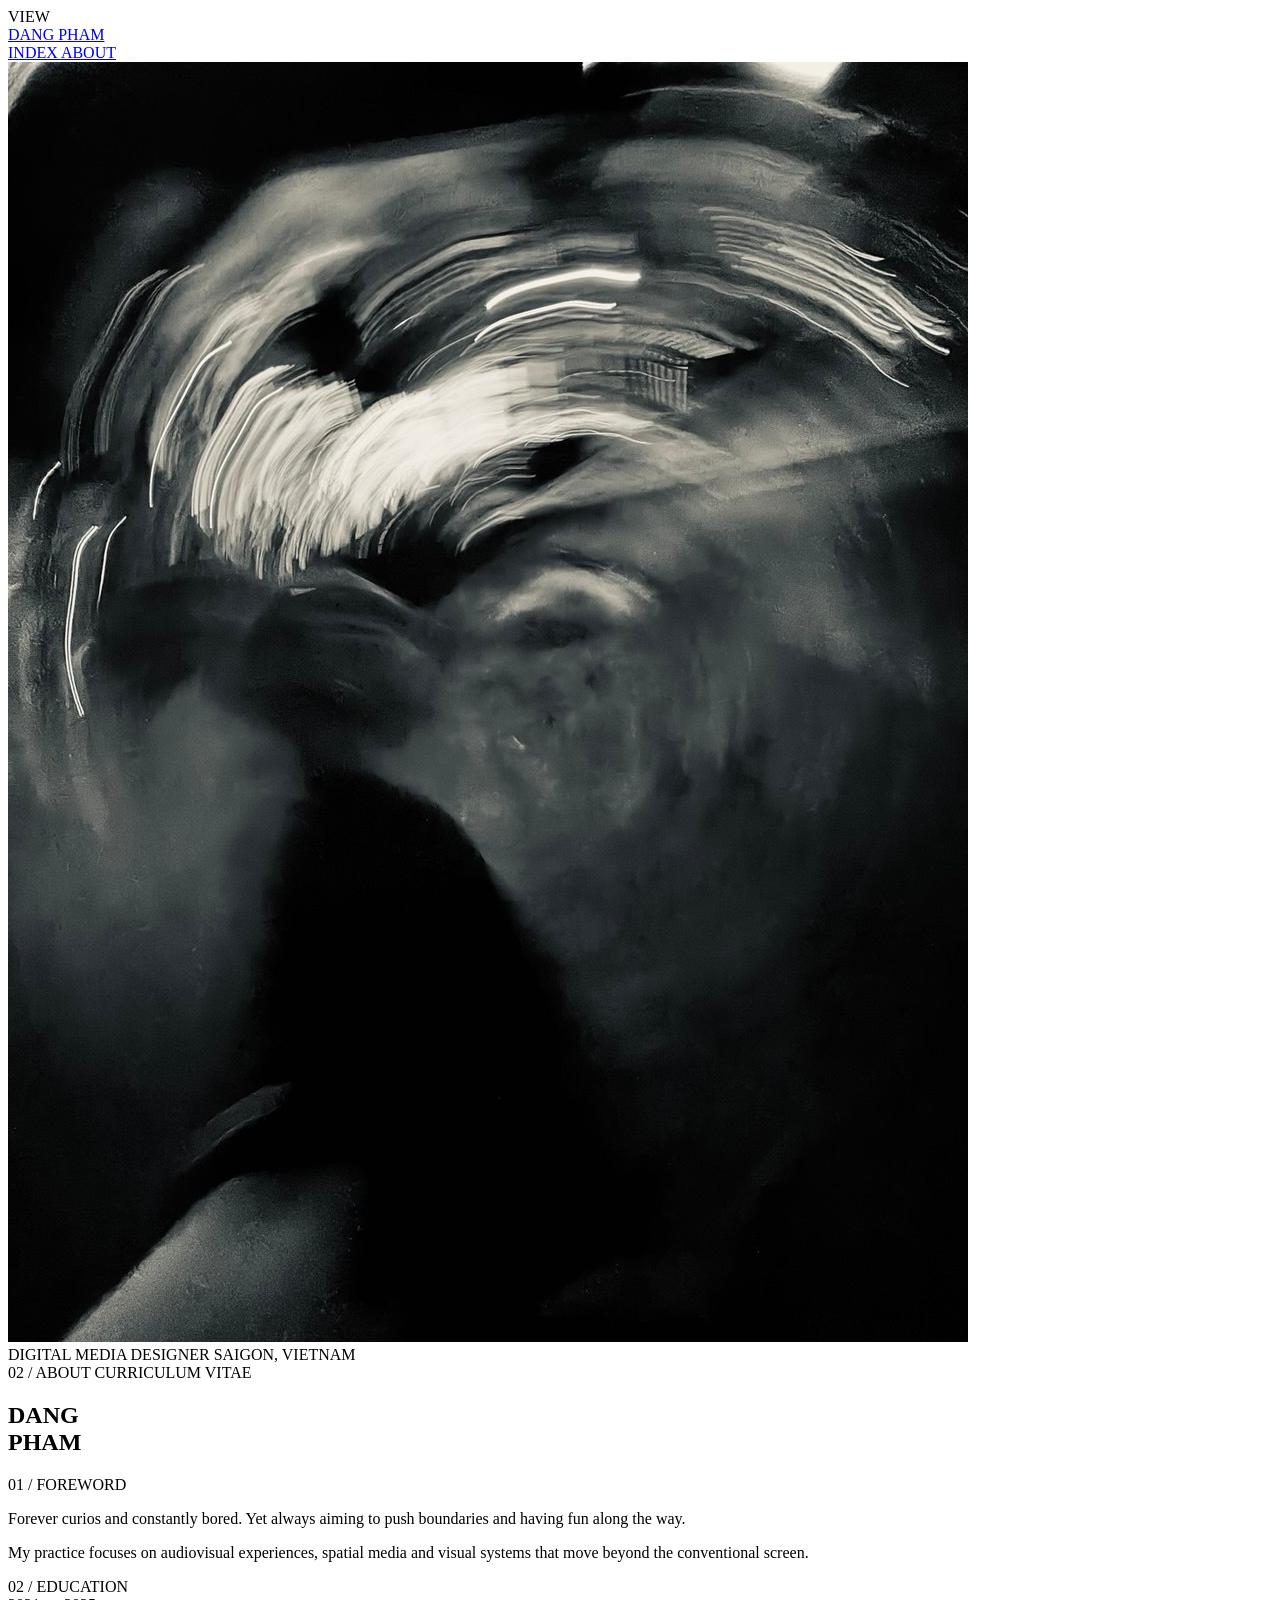
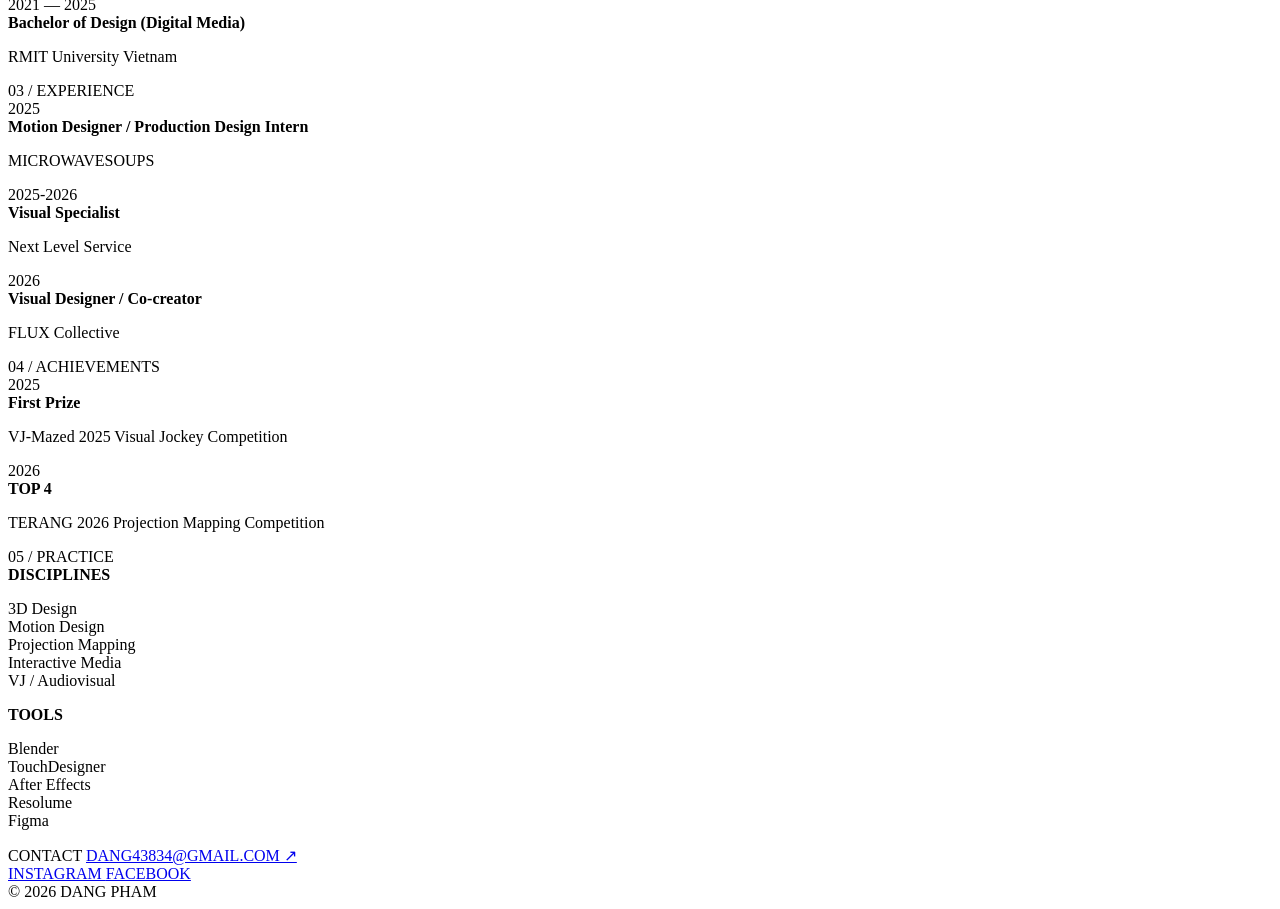
==== about.html @ 40f2f911 "Upload files" ====
<!DOCTYPE html>
<html lang="en">

<head>

    <meta charset="UTF-8">

    <meta
        name="viewport"
        content="width=device-width, initial-scale=1.0"
    >

    <title>About — Dang Pham</title>


    <link
        rel="preconnect"
        href="https://fonts.googleapis.com"
    >

    <link
        rel="preconnect"
        href="https://fonts.gstatic.com"
        crossorigin
    >

    <link
        href="https://fonts.googleapis.com/css2?family=DM+Mono:wght@400;500&family=Space+Grotesk:wght@400;500;600;700&display=swap"
        rel="stylesheet"
    >


    <link
        rel="stylesheet"
        href="css/style.css"
    >

</head>


<body class="about-page">


    <!-- CURSOR -->

    <div
        class="cursor"
        id="cursor"
    >
        <span>VIEW</span>
    </div>



    <!-- NAV -->

    <header
        class="top-bar about-nav"
    >


        <a
            href="index.html"
            class="site-name"
            data-cursor="HOME"
        >
            DANG PHAM
        </a>


        <nav class="navigation">

            <a
                href="works.html"
                data-cursor="WORK"
            >
                INDEX
            </a>


            <a
                href="about.html"
                data-cursor="ABOUT"
            >
                ABOUT
            </a>

        </nav>


    </header>



    <!-- =====================================
         ABOUT LAYOUT
    ====================================== -->

    <main class="about-screen">


        <!-- =================================
             PORTRAIT BACKGROUND
        ================================== -->

        <aside class="about-visual">


            <img
                src="assets/images/about/6091565735718096746.jpg"
                alt="Portrait of Dang Pham"
            >


            <div class="about-visual-overlay"></div>


            <div class="about-visual-meta">

                <span>
                    DIGITAL MEDIA DESIGNER
                </span>

                <span>
                    SAIGON, VIETNAM
                </span>

            </div>


        </aside>



        <!-- =================================
             MAIN CV CONTENT
        ================================== -->

        <section class="about-content">


            <!-- TOP -->

            <div class="about-top">


                <div class="section-header">

                    <span>
                        02 / ABOUT
                    </span>

                    <span>
                        CURRICULUM VITAE
                    </span>

                </div>


                <h1>

                    DANG<br>
                    PHAM

                </h1>


            </div>



            <!-- =================================
                 GRID
            ================================== -->

            <div class="about-info-grid">


                <!-- FOREWORD -->

                <section class="about-info-block about-foreword">


                    <span class="about-label">
                        01 / FOREWORD
                    </span>


                    <p class="about-lead">

                        Forever curios and constantly bored. Yet always aiming to push boundaries and having fun along the way.

                    </p>


                    <p>

                        My practice focuses on
                        audiovisual experiences,
                        spatial media and visual
                        systems that move beyond
                        the conventional screen.

                    </p>


                </section>



                <!-- EDUCATION -->

                <section class="about-info-block">


                    <span class="about-label">
                        02 / EDUCATION
                    </span>


                    <div class="compact-entry">

                        <span>
                            2021 — 2025
                        </span>

                        <div>

                            <strong>
                                Bachelor of Design
                                (Digital Media)
                            </strong>

                            <p>
                                RMIT University Vietnam
                            </p>

                        </div>

                    </div>


                   


                </section>



                <!-- EXPERIENCE -->

                <section class="about-info-block">


                    <span class="about-label">
                        03 / EXPERIENCE
                    </span>


                    <div class="compact-entry">

                        <span>
                            2025
                        </span>

                        <div>

                            <strong>
                                Motion Designer / Production Design Intern
                            </strong>

                            <p>
                                MICROWAVESOUPS
                            </p>

                        </div>

                    </div>


                    <div class="compact-entry">

                        <span>
                            2025-2026
                        </span>

                        <div>

                            <strong>
                               Visual Specialist
                            </strong>

                            <p>
                                Next Level Service 
                            </p>

                        </div>

                    </div>

                    <div class="compact-entry">

                        <span>
                            2026
                        </span>

                        <div>

                            <strong>
                               Visual Designer / Co-creator
                            </strong>

                            <p>
                                FLUX Collective
                            </p>

                        </div>

                    </div>



                </section>



                <!-- ACHIEVEMENTS -->

                <section class="about-info-block">


                    <span class="about-label">
                        04 / ACHIEVEMENTS
                    </span>


                    <div class="compact-entry">

                        <span>
                            2025
                        </span>

                        <div>

                            <strong>
                                First Prize
                            </strong>

                            <p>
                                VJ-Mazed 2025 Visual Jockey Competition
                            </p>

                        </div>

                    </div>


                    <div class="compact-entry">

                        <span>
                            2026
                        </span>

                        <div>

                            <strong>
                               TOP 4
                            </strong>

                            <p>
                                TERANG 2026 Projection Mapping Competition
                            </p>

                        </div>

                    </div>


                </section>



                <!-- PRACTICE -->

                <section class="about-info-block about-practice">


                    <span class="about-label">
                        05 / PRACTICE
                    </span>


                    <div class="practice-columns">


                        <div>

                            <strong>
                                DISCIPLINES
                            </strong>

                            <p>

                                3D Design<br>
                                Motion Design<br>
                                Projection Mapping<br>
                                Interactive Media<br>
                                VJ / Audiovisual

                            </p>

                        </div>


                        <div>

                            <strong>
                                TOOLS
                            </strong>

                            <p>

                                Blender<br>
                                TouchDesigner<br>
                                After Effects<br>
                                Resolume<br>
                                Figma

                            </p>

                        </div>


                    </div>


                </section>


            </div>



            <!-- =================================
                 FOOTER
            ================================== -->

            <footer class="about-footer">


                <div>

                    <span class="footer-label">
                        CONTACT
                    </span>


                    <a
                        href="mailto:dang43834@gmail.com"
                        data-cursor="MAIL"
                    >
                        DANG43834@GMAIL.COM ↗
                    </a>

                </div>



                <div class="about-socials">

                    <a
                        href="https://www.instagram.com/hng_dang/"
                        target="_blank"
                        rel="noopener"
                        data-cursor="IG"
                    >
                        INSTAGRAM
                    </a>

                     <a
                        href="https://www.facebook.com/profile.php?id=61591220716729"
                        target="_blank"
                        rel="noopener"
                        data-cursor="FB"
                    >
                        FACEBOOK
                    </a>

                    

                </div>


                <span class="about-copyright">

                    © 2026 DANG PHAM

                </span>


            </footer>


        </section>


    </main>



    <script
        src="js/content.js"
    ></script>


    <script
        src="js/app.js"
    ></script>


</body>

</html>
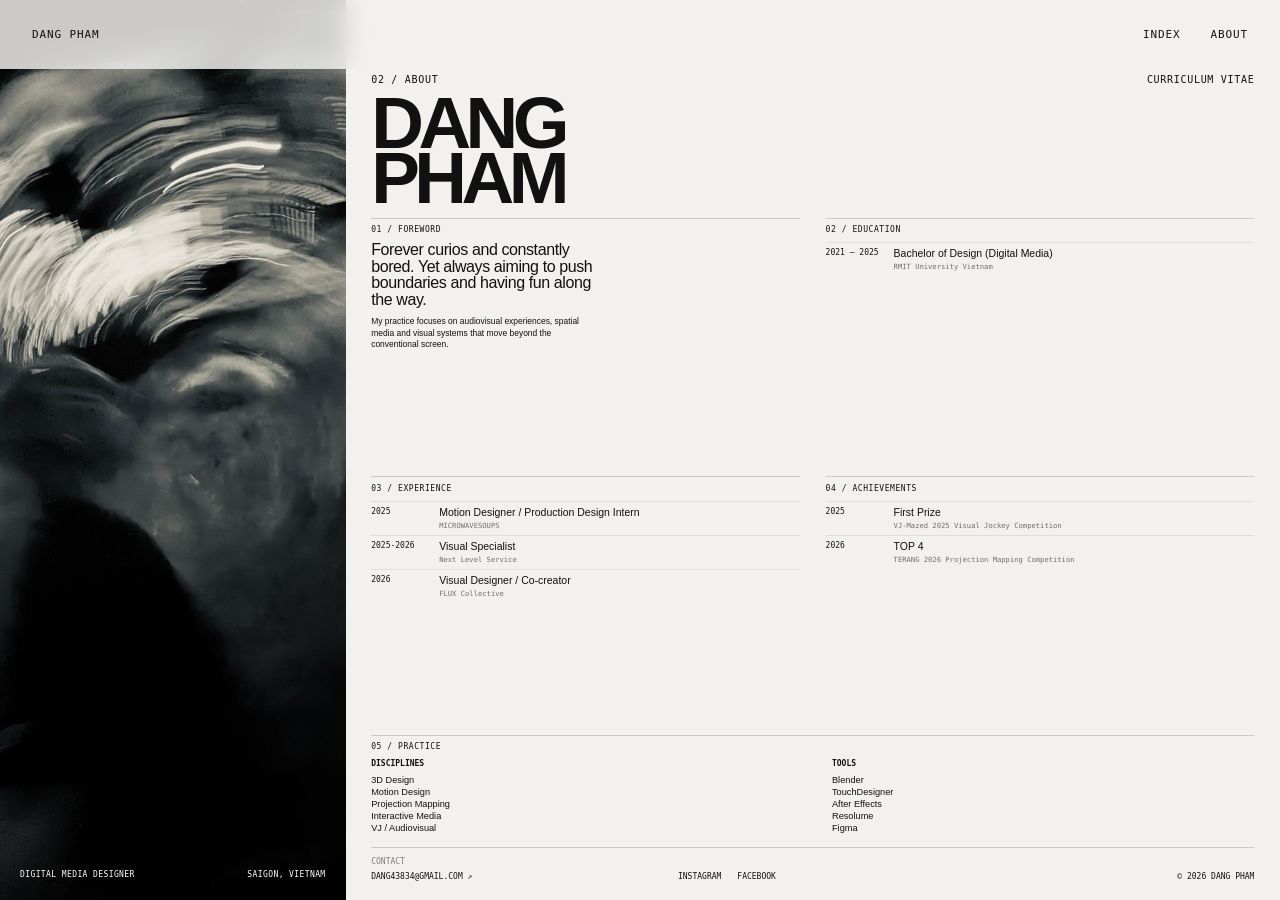
==== commit 64715eff: "Update file path" ====
--- a/about.html
+++ b/about.html
@@ -32,7 +32,7 @@
 
     <link
         rel="stylesheet"
-        href="css/style.css"
+        href="style.css"
     >
 
 </head>
@@ -509,12 +509,12 @@
 
 
     <script
-        src="js/content.js"
+        src="content.js"
     ></script>
 
 
     <script
-        src="js/app.js"
+        src="app.js"
     ></script>
 
 
--- a/style.css
+++ b/style.css
@@ -0,0 +1,2915 @@
+/* =========================================
+   VARIABLES
+========================================= */
+
+:root {
+
+    --black:
+        #090909;
+
+    --white:
+        #f2f1ed;
+
+    --grey:
+        #969696;
+
+    --line:
+        rgba(255,255,255,0.1);
+
+    --mono:
+        "DM Mono", monospace;
+
+    --sans:
+        "Space Grotesk", sans-serif;
+
+}
+
+
+
+/* =========================================
+   RESET
+========================================= */
+
+* {
+
+    margin: 0;
+
+    padding: 0;
+
+    box-sizing: border-box;
+
+}
+
+
+html {
+
+    scroll-behavior: smooth;
+
+}
+
+
+body {
+
+    background:
+        var(--black);
+
+    color:
+        var(--white);
+
+    font-family:
+        var(--sans);
+
+    overflow-x:
+        hidden;
+
+}
+
+
+body.modal-open {
+
+    overflow:
+        hidden;
+
+}
+
+
+a {
+
+    color:
+        inherit;
+
+    text-decoration:
+        none;
+
+}
+
+
+button {
+
+    color:
+        inherit;
+
+    font:
+        inherit;
+
+}
+
+
+
+/* =========================================
+   CURSOR
+========================================= */
+
+.cursor {
+
+    position:
+        fixed;
+
+    top: 0;
+
+    left: 0;
+
+    width:
+        68px;
+
+    height:
+        68px;
+
+    border-radius:
+        100%;
+
+    background:
+        #ffffff;
+
+    color:
+        #000000;
+
+    display:
+        flex;
+
+    align-items:
+        center;
+
+    justify-content:
+        center;
+
+    transform:
+        translate(-50%, -50%);
+
+    pointer-events:
+        none;
+
+    z-index:
+        9999;
+
+    opacity:
+        0;
+
+    mix-blend-mode:
+        difference;
+
+    transition:
+
+        width .25s ease,
+        height .25s ease;
+
+}
+
+
+.cursor span {
+
+    font-family:
+        var(--mono);
+
+    font-size:
+        9px;
+
+    letter-spacing:
+        .08em;
+
+}
+
+
+.cursor.active {
+
+    opacity:
+        1;
+
+}
+
+
+.cursor.large {
+
+    width:
+        110px;
+
+    height:
+        110px;
+
+}
+
+
+
+/* =========================================
+   GLOBAL NAVIGATION
+========================================= */
+
+.top-bar {
+
+    position:
+        absolute;
+
+    top:
+        0;
+
+    left:
+        0;
+
+    width:
+        100%;
+
+    display:
+        flex;
+
+    justify-content:
+        space-between;
+
+    align-items:
+        flex-start;
+
+    padding:
+        28px 32px;
+
+    z-index:
+        50;
+
+}
+
+
+.site-name,
+.navigation a {
+
+    font-family:
+        var(--mono);
+
+    font-size:
+        11px;
+
+    letter-spacing:
+        .08em;
+
+}
+
+
+.navigation {
+
+    display:
+        flex;
+
+    gap:
+        30px;
+
+}
+
+
+.navigation a {
+
+    transition:
+        opacity .25s ease;
+
+}
+
+
+.navigation a:hover {
+
+    opacity:
+        .45;
+
+}
+
+
+
+/* =========================================
+   GRID LINES
+========================================= */
+
+.grid-lines {
+
+    position:
+        absolute;
+
+    inset:
+        0;
+
+    display:
+        grid;
+
+    grid-template-columns:
+        repeat(4, 1fr);
+
+    pointer-events:
+        none;
+
+    z-index:
+        3;
+
+}
+
+
+.grid-lines div {
+
+    border-right:
+
+        1px solid
+
+        rgba(
+            255,
+            255,
+            255,
+            .08
+        );
+
+}
+
+
+.grid-lines div:last-child {
+
+    border-right:
+        0;
+
+}
+
+
+
+/* =========================================
+   HERO
+========================================= */
+
+.landing-page {
+
+    position:
+        relative;
+
+    height:
+        100vh;
+
+    min-height:
+        700px;
+
+    overflow:
+        hidden;
+
+    background:
+
+        radial-gradient(
+            circle at center,
+            #1a1a1a,
+            #090909 70%
+        );
+
+}
+
+
+
+/* =========================================
+   THREE CANVAS
+========================================= */
+
+#heroCanvas {
+
+    position:
+        absolute;
+
+    inset:
+        0;
+
+    width:
+        100%;
+
+    height:
+        100%;
+
+    z-index:
+        1;
+
+}
+
+
+
+/* =========================================
+   HERO OVERLAY
+========================================= */
+
+.hero-overlay {
+
+    position:
+        absolute;
+
+    inset:
+        0;
+
+    z-index:
+        2;
+
+    pointer-events:
+        none;
+
+    background:
+
+        linear-gradient(
+            to bottom,
+            rgba(0,0,0,.15),
+            transparent 40%,
+            rgba(0,0,0,.35)
+        );
+
+}
+
+
+
+/* =========================================
+   HERO CONTENT
+========================================= */
+
+.hero-content {
+
+    position:
+        relative;
+
+    z-index:
+        5;
+
+    height:
+        100%;
+
+    display:
+        flex;
+
+    align-items:
+        center;
+
+    padding:
+        80px 32px;
+
+}
+
+
+.hero-title {
+
+    width:
+        100%;
+
+}
+
+
+.hero-title h1 {
+
+    font-size:
+
+        clamp(
+            70px,
+            13vw,
+            230px
+        );
+
+    line-height:
+        .78;
+
+    letter-spacing:
+        -.075em;
+
+    font-weight:
+        600;
+
+    pointer-events:
+        none;
+
+}
+
+
+.hero-title h1:nth-child(2) {
+
+    margin-left:
+        12vw;
+
+}
+
+
+
+/* =========================================
+   HERO META
+========================================= */
+
+.hero-meta {
+
+    position:
+        absolute;
+
+    bottom:
+        110px;
+
+    left:
+        32px;
+
+    right:
+        32px;
+
+    display:
+        flex;
+
+    justify-content:
+        space-between;
+
+}
+
+
+.hero-meta p {
+
+    font-family:
+        var(--mono);
+
+    font-size:
+        10px;
+
+    line-height:
+        1.7;
+
+    letter-spacing:
+        .06em;
+
+}
+
+
+.meta-right {
+
+    text-align:
+        right;
+
+}
+
+
+
+/* =========================================
+   HERO BOTTOM
+========================================= */
+
+.hero-bottom {
+
+    position:
+        absolute;
+
+    bottom:
+        28px;
+
+    left:
+        32px;
+
+    right:
+        32px;
+
+    z-index:
+        20;
+
+    display:
+        flex;
+
+    justify-content:
+        space-between;
+
+    align-items:
+        center;
+
+}
+
+
+.enter-button {
+
+    display:
+        flex;
+
+    align-items:
+        center;
+
+    gap:
+        12px;
+
+    font-family:
+        var(--mono);
+
+    font-size:
+        10px;
+
+}
+
+
+.arrow {
+
+    font-size:
+        20px;
+
+    animation:
+        arrowBounce 1.8s ease-in-out infinite;
+
+}
+
+
+.status {
+
+    display:
+        flex;
+
+    align-items:
+        center;
+
+    gap:
+        8px;
+
+    font-family:
+        var(--mono);
+
+    font-size:
+        9px;
+
+}
+
+
+.status-dot {
+
+    width:
+        6px;
+
+    height:
+        6px;
+
+    background:
+        white;
+
+    border-radius:
+        100%;
+
+}
+
+
+
+/* =========================================
+   SELECTED WORKS LANDING SECTION
+========================================= */
+
+.selected-works-section {
+
+    position:
+        relative;
+
+    height:
+        100vh;
+
+    min-height:
+        700px;
+
+    overflow:
+        hidden;
+
+    background:
+        var(--black);
+
+}
+
+
+
+/* =========================================
+   LANDING CAROUSEL
+========================================= */
+
+.landing-carousel {
+
+    position:
+        absolute;
+
+    inset:
+        0;
+
+    z-index:
+        1;
+
+    display:
+        flex;
+
+    align-items:
+        center;
+
+    overflow:
+        hidden;
+
+    pointer-events:
+        none;
+
+}
+
+
+
+.landing-carousel-track {
+
+    display:
+        flex;
+
+    align-items:
+        center;
+
+    gap:
+
+        clamp(
+            14px,
+            2vw,
+            32px
+        );
+
+    width:
+        max-content;
+
+    flex-shrink:
+        0;
+
+    will-change:
+        transform;
+
+}
+
+
+
+/* =========================================
+   FORCE ALL MEDIA TO SQUARE
+========================================= */
+
+.landing-carousel-item {
+
+    /*
+    Based on viewport HEIGHT.
+
+    This prevents the carousel
+    becoming taller than screen.
+    */
+
+    width:
+
+        min(
+            64vh,
+            620px
+        );
+
+    height:
+
+        min(
+            64vh,
+            620px
+        );
+
+    aspect-ratio:
+        1 / 1;
+
+    flex:
+        0 0 auto;
+
+    overflow:
+        hidden;
+
+    background:
+        #111;
+
+    pointer-events:
+        none;
+
+}
+
+
+
+/* =========================================
+   IMAGE + VIDEO
+========================================= */
+
+.landing-carousel-item img,
+.landing-carousel-item video {
+
+    width:
+        100%;
+
+    height:
+        100%;
+
+    display:
+        block;
+
+    object-fit:
+        cover;
+
+    object-position:
+        center;
+
+    pointer-events:
+        none;
+
+    user-select:
+        none;
+
+}
+
+
+
+/* =========================================
+   VIDEO SPECIFIC
+========================================= */
+
+.landing-carousel-item video {
+
+    /*
+    Prevent browser interaction
+    with the video itself.
+    */
+
+    pointer-events:
+        none;
+
+}
+
+
+
+/* MOBILE */
+
+@media (
+    max-width: 700px
+) {
+
+    .landing-carousel-item {
+
+        width:
+
+            min(
+                55vh,
+                78vw
+            );
+
+        height:
+
+            min(
+                55vh,
+                78vw
+            );
+
+    }
+
+}
+
+
+
+/* =========================================
+   DIM CAROUSEL
+========================================= */
+
+.selected-works-overlay {
+
+    position:
+        absolute;
+
+    inset:
+        0;
+
+    z-index:
+        2;
+
+    background:
+
+        rgba(
+            0,
+            0,
+            0,
+            .66
+        );
+
+    pointer-events:
+        none;
+
+}
+
+
+
+/* =========================================
+   SELECTED WORK CONTENT
+========================================= */
+
+.selected-works-content {
+
+    position:
+        relative;
+
+    z-index:
+        5;
+
+    width:
+        100%;
+
+    height:
+        100%;
+
+    padding:
+        30px 32px;
+
+    display:
+        flex;
+
+    flex-direction:
+        column;
+
+}
+
+
+.section-header {
+
+    width:
+        100%;
+
+    display:
+        flex;
+
+    justify-content:
+        space-between;
+
+    font-family:
+        var(--mono);
+
+    font-size:
+        10px;
+
+    letter-spacing:
+        .07em;
+
+}
+
+
+
+/* =========================================
+   SELECTED WORK BUTTON
+========================================= */
+
+.selected-work-title-wrapper {
+
+    flex:
+        1;
+
+    display:
+        flex;
+
+    align-items:
+        center;
+
+}
+
+
+.selected-work-title {
+
+    position:
+        relative;
+
+    display:
+        inline-flex;
+
+    flex-direction:
+        column;
+
+    width:
+        100%;
+
+    transition:
+        transform .6s cubic-bezier(.16,1,.3,1);
+
+}
+
+
+.title-main {
+
+    display:
+        block;
+
+    font-size:
+
+        clamp(
+            75px,
+            14vw,
+            230px
+        );
+
+    font-weight:
+        600;
+
+    line-height:
+        .77;
+
+    letter-spacing:
+        -.08em;
+
+    transition:
+
+        transform .55s cubic-bezier(.16,1,.3,1),
+        letter-spacing .55s cubic-bezier(.16,1,.3,1);
+
+}
+
+
+.title-offset {
+
+    margin-left:
+        10vw;
+
+}
+
+
+.title-arrow {
+
+    position:
+        absolute;
+
+    right:
+        2vw;
+
+    top:
+        50%;
+
+    font-size:
+
+        clamp(
+            35px,
+            5vw,
+            90px
+        );
+
+    transition:
+
+        transform .55s cubic-bezier(.16,1,.3,1);
+
+}
+
+
+
+/* Hover animation */
+
+.selected-work-title:hover
+.title-main:first-child {
+
+    transform:
+        translateX(2vw);
+
+}
+
+
+.selected-work-title:hover
+.title-offset {
+
+    transform:
+        translateX(-2vw);
+
+}
+
+
+.selected-work-title:hover
+.title-arrow {
+
+    transform:
+        rotate(45deg)
+        scale(1.15);
+
+}
+
+
+.selected-work-title:hover {
+
+    transform:
+        scale(.985);
+
+}
+
+
+
+/* =========================================
+   SELECTED WORK BOTTOM
+========================================= */
+
+.section-bottom-meta {
+
+    display:
+        flex;
+
+    justify-content:
+        space-between;
+
+    font-family:
+        var(--mono);
+
+    font-size:
+        9px;
+
+    padding-bottom:
+        5px;
+
+}
+
+
+
+/* =========================================
+   ABOUT LANDING
+========================================= */
+
+.about-section {
+
+    position:
+        relative;
+
+    min-height:
+        100vh;
+
+    padding:
+        30px 32px;
+
+    background:
+        var(--white);
+
+    color:
+        #111;
+
+    display:
+        flex;
+
+    flex-direction:
+        column;
+
+    justify-content:
+        space-between;
+
+}
+
+
+.about-section .grid-lines div {
+
+    border-color:
+
+        rgba(
+            0,
+            0,
+            0,
+            .08
+        );
+
+}
+
+
+.about-title {
+
+    margin-top:
+        auto;
+
+    margin-bottom:
+        auto;
+
+    position:
+        relative;
+
+    z-index:
+        5;
+
+}
+
+
+.about-title h2 {
+
+    font-size:
+
+        clamp(
+            75px,
+            14vw,
+            230px
+        );
+
+    line-height:
+        .77;
+
+    letter-spacing:
+        -.08em;
+
+}
+
+
+.about-title h2:nth-child(2) {
+
+    margin-left:
+        8vw;
+
+}
+
+
+.about-bottom {
+
+    position:
+        relative;
+
+    z-index:
+        5;
+
+    display:
+        flex;
+
+    justify-content:
+        space-between;
+
+    font-family:
+        var(--mono);
+
+    font-size:
+        10px;
+
+    line-height:
+        1.7;
+
+}
+
+
+
+/* =========================================
+   WORKS PAGE
+========================================= */
+
+.works-page {
+
+    background:
+        var(--white);
+
+    color:
+        #111;
+
+}
+
+
+.works-nav {
+
+    position:
+        fixed;
+
+    color:
+        #111;
+
+    background:
+
+        rgba(
+            242,
+            241,
+            237,
+            .86
+        );
+
+    backdrop-filter:
+        blur(10px);
+
+}
+
+
+.works-main {
+
+    padding:
+
+        120px
+        32px
+        100px;
+
+}
+
+
+
+/* =========================================
+   WORKS HEADER
+========================================= */
+
+.works-page-header {
+
+    min-height:
+        70vh;
+
+    display:
+        flex;
+
+    flex-direction:
+        column;
+
+    justify-content:
+        space-between;
+
+}
+
+
+.works-page-header h1 {
+
+    margin-top:
+        auto;
+
+    margin-bottom:
+        50px;
+
+    font-size:
+
+        clamp(
+            80px,
+            14vw,
+            230px
+        );
+
+    line-height:
+        .75;
+
+    letter-spacing:
+        -.08em;
+
+}
+
+
+
+/* =========================================
+   FILTERS
+========================================= */
+
+.filter-section {
+
+    border-top:
+
+        1px solid
+
+        rgba(
+            0,
+            0,
+            0,
+            .15
+        );
+
+    padding:
+
+        24px 0
+        60px;
+
+    display:
+        grid;
+
+    grid-template-columns:
+        1fr 3fr;
+
+    gap:
+        30px;
+
+}
+
+
+.filter-label {
+
+    font-family:
+        var(--mono);
+
+    font-size:
+        10px;
+
+}
+
+
+.filter-buttons {
+
+    display:
+        flex;
+
+    gap:
+        8px;
+
+    flex-wrap:
+        wrap;
+
+}
+
+
+.filter-button {
+
+    background:
+        transparent;
+
+    border:
+
+        1px solid
+
+        rgba(
+            0,
+            0,
+            0,
+            .25
+        );
+
+    padding:
+
+        9px
+        15px;
+
+    border-radius:
+        100px;
+
+    cursor:
+        pointer;
+
+    font-family:
+        var(--mono);
+
+    font-size:
+        9px;
+
+    text-transform:
+        uppercase;
+
+    transition:
+        .25s ease;
+
+}
+
+
+.filter-button:hover {
+
+    background:
+        #111;
+
+    color:
+        white;
+
+}
+
+
+.filter-button.active {
+
+    background:
+        #111;
+
+    color:
+        white;
+
+}
+
+
+
+/* =========================================
+   RESPONSIVE MODULAR GRID
+========================================= */
+
+.works-grid {
+
+    display:
+        grid;
+
+    grid-template-columns:
+
+        repeat(
+            auto-fit,
+            minmax(
+                min(320px, 100%),
+                1fr
+            )
+        );
+
+    gap:
+        12px;
+
+}
+
+
+
+/* =========================================
+   WORK CARD
+========================================= */
+
+.work-card {
+
+    position:
+        relative;
+
+    aspect-ratio:
+        1 / 1;
+
+    overflow:
+        hidden;
+
+    background:
+        #111;
+
+    cursor:
+        pointer;
+
+}
+
+
+.work-card img {
+
+    width:
+        100%;
+
+    height:
+        100%;
+
+    object-fit:
+        cover;
+
+    transition:
+
+        transform .6s cubic-bezier(.16,1,.3,1),
+        filter .4s ease;
+
+}
+
+
+
+/* =========================================
+   WORK HOVER
+========================================= */
+
+.work-card-overlay {
+
+    position:
+        absolute;
+
+    inset:
+        0;
+
+    padding:
+        18px;
+
+    background:
+
+        rgba(
+            0,
+            0,
+            0,
+            0
+        );
+
+    color:
+        white;
+
+    transition:
+        background .35s ease;
+
+}
+
+
+.work-card-title {
+
+    display:
+        flex;
+
+    justify-content:
+        space-between;
+
+    align-items:
+        flex-start;
+
+    opacity:
+        0;
+
+    transform:
+        translateY(-10px);
+
+    transition:
+
+        opacity .35s ease,
+        transform .35s ease;
+
+}
+
+
+.work-card-title h2 {
+
+    font-size:
+        18px;
+
+    font-weight:
+        500;
+
+}
+
+
+.work-card-title span {
+
+    font-family:
+        var(--mono);
+
+    font-size:
+        9px;
+
+}
+
+
+.work-card:hover
+.work-card-overlay {
+
+    background:
+
+        rgba(
+            0,
+            0,
+            0,
+            .35
+        );
+
+}
+
+
+.work-card:hover
+.work-card-title {
+
+    opacity:
+        1;
+
+    transform:
+        translateY(0);
+
+}
+
+
+.work-card:hover img {
+
+    transform:
+        scale(1.025);
+
+    filter:
+        brightness(.78);
+
+}
+
+
+
+/* =========================================
+   MODAL
+========================================= */
+
+.project-modal {
+
+    position:
+        fixed;
+
+    inset:
+        0;
+
+    z-index:
+        1000;
+
+    display:
+        flex;
+
+    align-items:
+        center;
+
+    justify-content:
+        center;
+
+    padding:
+        30px;
+
+    opacity:
+        0;
+
+    visibility:
+        hidden;
+
+    transition:
+
+        opacity .3s ease,
+        visibility .3s ease;
+
+}
+
+
+.project-modal.open {
+
+    opacity:
+        1;
+
+    visibility:
+        visible;
+
+}
+
+
+
+/* =========================================
+   BACKDROP
+========================================= */
+
+.modal-backdrop {
+
+    position:
+        absolute;
+
+    inset:
+        0;
+
+    background:
+
+        rgba(
+            0,
+            0,
+            0,
+            .82
+        );
+
+    backdrop-filter:
+        blur(8px);
+
+}
+
+
+
+/* =========================================
+   INSTAGRAM-STYLE BOX
+========================================= */
+
+.modal-box {
+
+    position:
+        relative;
+
+    z-index:
+        2;
+
+    width:
+
+        min(
+            1200px,
+            94vw
+        );
+
+    height:
+
+        min(
+            780px,
+            88vh
+        );
+
+    background:
+        var(--white);
+
+    color:
+        #111;
+
+    display:
+        grid;
+
+    grid-template-columns:
+
+        minmax(0, 1.35fr)
+
+        minmax(
+            280px,
+            .65fr
+        );
+
+    transform:
+        scale(.96);
+
+    transition:
+        transform .4s cubic-bezier(.16,1,.3,1);
+
+}
+
+
+.project-modal.open
+.modal-box {
+
+    transform:
+        scale(1);
+
+}
+
+
+
+/* =========================================
+   MODAL MEDIA
+========================================= */
+
+.modal-media {
+
+    position:
+        relative;
+
+    min-width:
+        0;
+
+    background:
+        #080808;
+
+    overflow:
+        hidden;
+
+}
+
+
+.modal-media-stage {
+
+    width:
+        100%;
+
+    height:
+        100%;
+
+    display:
+        flex;
+
+    align-items:
+        center;
+
+    justify-content:
+        center;
+
+}
+
+
+.modal-media-stage img,
+.modal-media-stage video {
+
+    width:
+        100%;
+
+    height:
+        100%;
+
+    object-fit:
+        contain;
+
+}
+
+
+
+/* =========================================
+   MODAL ARROWS
+========================================= */
+
+.modal-arrow {
+
+    position:
+        absolute;
+
+    top:
+        50%;
+
+    transform:
+        translateY(-50%);
+
+    width:
+        44px;
+
+    height:
+        44px;
+
+    border:
+        none;
+
+    background:
+
+        rgba(
+            0,
+            0,
+            0,
+            .6
+        );
+
+    color:
+        white;
+
+    border-radius:
+        100%;
+
+    cursor:
+        pointer;
+
+}
+
+
+.modal-prev {
+
+    left:
+        18px;
+
+}
+
+
+.modal-next {
+
+    right:
+        18px;
+
+}
+
+
+.modal-counter {
+
+    position:
+        absolute;
+
+    bottom:
+        16px;
+
+    left:
+        18px;
+
+    color:
+        white;
+
+    font-family:
+        var(--mono);
+
+    font-size:
+        9px;
+
+}
+
+
+
+/* =========================================
+   MODAL INFO
+========================================= */
+
+.modal-info {
+
+    display:
+        flex;
+
+    flex-direction:
+        column;
+
+    padding:
+        24px;
+
+    overflow-y:
+        auto;
+
+}
+
+
+.modal-heading {
+
+    display:
+        flex;
+
+    justify-content:
+        space-between;
+
+    gap:
+        20px;
+
+    padding-bottom:
+        22px;
+
+    border-bottom:
+
+        1px solid
+
+        rgba(
+            0,
+            0,
+            0,
+            .15
+        );
+
+}
+
+
+.modal-heading h2 {
+
+    font-size:
+        22px;
+
+    font-weight:
+        600;
+
+}
+
+
+.modal-heading span {
+
+    display:
+        block;
+
+    margin-top:
+        4px;
+
+    font-family:
+        var(--mono);
+
+    font-size:
+        10px;
+
+}
+
+
+.modal-close {
+
+    border:
+        none;
+
+    background:
+        transparent;
+
+    cursor:
+        pointer;
+
+    font-size:
+        28px;
+
+    line-height:
+        1;
+
+}
+
+
+
+/* =========================================
+   MODAL TAGS
+========================================= */
+
+.modal-tags {
+
+    display:
+        flex;
+
+    flex-wrap:
+        wrap;
+
+    gap:
+        6px;
+
+    padding:
+        22px 0;
+
+}
+
+
+.modal-tags span {
+
+    border:
+
+        1px solid
+
+        rgba(
+            0,
+            0,
+            0,
+            .2
+        );
+
+    border-radius:
+        100px;
+
+    padding:
+
+        6px
+        10px;
+
+    font-family:
+        var(--mono);
+
+    font-size:
+        8px;
+
+    text-transform:
+        uppercase;
+
+}
+
+
+
+/* =========================================
+   DESCRIPTION
+========================================= */
+
+.modal-description {
+
+    max-width:
+        42ch;
+
+    font-size:
+        14px;
+
+    line-height:
+        1.6;
+
+}
+
+
+
+/* =========================================
+   ANIMATIONS
+========================================= */
+
+@keyframes arrowBounce {
+
+    0%,
+    100% {
+
+        transform:
+            translateY(0);
+
+    }
+
+    50% {
+
+        transform:
+            translateY(7px);
+
+    }
+
+}
+
+
+
+/* =========================================
+   TABLET
+========================================= */
+
+@media (
+    max-width: 900px
+) {
+
+
+    .modal-box {
+
+        grid-template-columns:
+            1fr;
+
+        grid-template-rows:
+
+            minmax(
+                0,
+                1fr
+            )
+
+            auto;
+
+    }
+
+
+    .modal-info {
+
+        max-height:
+            280px;
+
+    }
+
+
+}
+
+
+
+/* =========================================
+   MOBILE
+========================================= */
+
+@media (
+    max-width: 700px
+) {
+
+
+    .cursor {
+
+        display:
+            none;
+
+    }
+
+
+    .top-bar {
+
+        padding:
+            20px;
+
+    }
+
+
+    .navigation {
+
+        gap:
+            15px;
+
+    }
+
+
+    .hero-content {
+
+        padding:
+            20px;
+
+    }
+
+
+    .hero-title h1 {
+
+        font-size:
+
+            clamp(
+                60px,
+                18vw,
+                120px
+            );
+
+    }
+
+
+    .hero-title h1:nth-child(2) {
+
+        margin-left:
+            5vw;
+
+    }
+
+
+    .hero-meta {
+
+        left:
+            20px;
+
+        right:
+            20px;
+
+        bottom:
+            95px;
+
+    }
+
+
+    .hero-bottom {
+
+        left:
+            20px;
+
+        right:
+            20px;
+
+        bottom:
+            20px;
+
+    }
+
+
+    .status {
+
+        display:
+            none;
+
+    }
+
+
+
+    /* CAROUSEL */
+
+    .landing-carousel-item {
+
+        width:
+
+            min(
+                55vh,
+                78vw
+            );
+
+        height:
+
+            min(
+                55vh,
+                78vw
+            );
+
+    }
+
+
+
+    /* SELECTED WORKS */
+
+    .selected-works-content {
+
+        padding:
+            22px 20px;
+
+    }
+
+
+    .title-main {
+
+        font-size:
+
+            clamp(
+                65px,
+                18vw,
+                120px
+            );
+
+    }
+
+
+    .title-arrow {
+
+        right:
+            10px;
+
+    }
+
+
+
+    /* ABOUT */
+
+    .about-section {
+
+        padding:
+            22px 20px;
+
+    }
+
+
+    .about-bottom {
+
+        flex-direction:
+            column;
+
+        gap:
+            20px;
+
+    }
+
+
+
+    /* WORKS */
+
+    .works-main {
+
+        padding:
+
+            110px
+            20px
+            70px;
+
+    }
+
+
+    .works-page-header {
+
+        min-height:
+            60vh;
+
+    }
+
+
+    .filter-section {
+
+        grid-template-columns:
+            1fr;
+
+        gap:
+            18px;
+
+    }
+
+
+    .works-grid {
+
+        grid-template-columns:
+            repeat(2, 1fr);
+
+        gap:
+            6px;
+
+    }
+
+
+    .work-card-title h2 {
+
+        font-size:
+            13px;
+
+    }
+
+
+
+    /* MODAL */
+
+    .project-modal {
+
+        padding:
+            10px;
+
+    }
+
+
+    .modal-box {
+
+        width:
+            100%;
+
+        height:
+            92vh;
+
+    }
+
+
+}
+
+/* =========================================
+   ABOUT / CV PAGE
+   Clean single-screen desktop layout
+========================================= */
+
+.about-page {
+    background: var(--white);
+    color: #111;
+    overflow: hidden;
+}
+
+.about-page .about-nav {
+    position: fixed;
+    top: 0;
+    left: 0;
+    width: 100%;
+    z-index: 100;
+    color: #111;
+    background: rgba(242, 241, 237, .84);
+    backdrop-filter: blur(12px);
+    -webkit-backdrop-filter: blur(12px);
+}
+
+/* FULL VIEWPORT */
+.about-screen {
+    width: 100%;
+    height: 100svh;
+    min-height: 100vh;
+    display: grid;
+    grid-template-columns: clamp(250px, 27vw, 460px) minmax(0, 1fr);
+    overflow: hidden;
+}
+
+/* =========================================
+   PORTRAIT COLUMN
+========================================= */
+
+.about-visual {
+    position: relative;
+    width: 100%;
+    height: 100svh;
+    min-height: 100vh;
+    overflow: hidden;
+    background: #111;
+}
+
+.about-visual img {
+    position: absolute;
+    inset: 0;
+    width: 100%;
+    height: 100%;
+    display: block;
+    object-fit: cover;
+    object-position: center;
+    transform: scale(1.015);
+}
+
+.about-visual-overlay {
+    position: absolute;
+    inset: 0;
+    z-index: 1;
+    pointer-events: none;
+    background:
+        linear-gradient(
+            to bottom,
+            rgba(0,0,0,.05) 0%,
+            rgba(0,0,0,0) 48%,
+            rgba(0,0,0,.68) 100%
+        );
+}
+
+.about-visual-meta {
+    position: absolute;
+    z-index: 2;
+    left: 20px;
+    right: 20px;
+    bottom: 20px;
+    display: flex;
+    justify-content: space-between;
+    align-items: flex-end;
+    gap: 18px;
+    color: #fff;
+    font-family: var(--mono);
+    font-size: 8px;
+    line-height: 1.4;
+    letter-spacing: .05em;
+}
+
+/* =========================================
+   RIGHT CONTENT
+========================================= */
+
+.about-content {
+    width: 100%;
+    height: 100svh;
+    min-width: 0;
+    min-height: 0;
+    padding:
+        clamp(74px, 8vh, 96px)
+        clamp(22px, 2vw, 34px)
+        18px;
+    display: grid;
+    grid-template-rows: auto minmax(0, 1fr) auto;
+    gap: clamp(10px, 1.4vh, 18px);
+    overflow: hidden;
+}
+
+.about-top {
+    min-width: 0;
+}
+
+.about-top .section-header {
+    margin-bottom: clamp(8px, 1.2vh, 16px);
+}
+
+.about-top h1 {
+    margin: 0;
+    font-size: clamp(50px, 5.7vw, 102px);
+    line-height: .75;
+    letter-spacing: -.075em;
+    font-weight: 600;
+}
+
+/* =========================================
+   CV INFORMATION GRID
+========================================= */
+
+.about-info-grid {
+    min-width: 0;
+    min-height: 0;
+    height: 100%;
+    display: grid;
+    grid-template-columns: repeat(2, minmax(0, 1fr));
+    grid-template-rows:
+        minmax(0, 1fr)
+        minmax(0, 1fr)
+        auto;
+    grid-template-areas:
+        "foreword education"
+        "experience achievements"
+        "practice practice";
+    column-gap: clamp(18px, 2vw, 34px);
+    row-gap: clamp(6px, 1vh, 12px);
+    overflow: hidden;
+}
+
+.about-foreword {
+    grid-area: foreword;
+}
+
+.about-info-grid > .about-info-block:nth-child(2) {
+    grid-area: education;
+}
+
+.about-info-grid > .about-info-block:nth-child(3) {
+    grid-area: experience;
+}
+
+.about-info-grid > .about-info-block:nth-child(4) {
+    grid-area: achievements;
+}
+
+.about-practice {
+    grid-area: practice;
+}
+
+.about-info-block {
+    min-width: 0;
+    min-height: 0;
+    overflow: hidden;
+    border-top: 1px solid rgba(0,0,0,.16);
+    padding-top: clamp(6px, .7vh, 9px);
+}
+
+.about-label {
+    display: block;
+    margin-bottom: clamp(6px, .8vh, 10px);
+    font-family: var(--mono);
+    font-size: 8px;
+    line-height: 1.2;
+    letter-spacing: .07em;
+}
+
+/* FOREWORD */
+.about-lead {
+    max-width: 25ch;
+    margin: 0;
+    font-size: clamp(15px, 1.25vw, 22px);
+    line-height: 1.05;
+    letter-spacing: -.025em;
+}
+
+.about-foreword > p:last-child {
+    max-width: 48ch;
+    margin-top: clamp(6px, .8vh, 10px);
+    font-size: clamp(8px, .66vw, 10px);
+    line-height: 1.35;
+}
+
+/* COMPACT CV ENTRIES */
+.compact-entry {
+    display: grid;
+    grid-template-columns: clamp(58px, 4.5vw, 76px) minmax(0, 1fr);
+    gap: 10px;
+    padding: clamp(4px, .55vh, 7px) 0;
+    border-top: 1px solid rgba(0,0,0,.08);
+}
+
+.compact-entry > span {
+    font-family: var(--mono);
+    font-size: 8px;
+    line-height: 1.3;
+}
+
+.compact-entry strong {
+    display: block;
+    font-size: clamp(10px, .82vw, 13px);
+    line-height: 1.15;
+    font-weight: 500;
+}
+
+.compact-entry p {
+    margin-top: 2px;
+    font-family: var(--mono);
+    font-size: clamp(7px, .56vw, 8.5px);
+    line-height: 1.3;
+    opacity: .58;
+}
+
+/* PRACTICE */
+.practice-columns {
+    display: grid;
+    grid-template-columns: repeat(2, minmax(0, 1fr));
+    gap: clamp(18px, 3vw, 46px);
+}
+
+.practice-columns strong {
+    display: block;
+    margin-bottom: 5px;
+    font-family: var(--mono);
+    font-size: 8px;
+    line-height: 1.2;
+}
+
+.practice-columns p {
+    margin: 0;
+    font-size: clamp(8px, .72vw, 11px);
+    line-height: 1.32;
+}
+
+/* =========================================
+   FOOTER
+========================================= */
+
+.about-footer {
+    min-width: 0;
+    display: grid;
+    grid-template-columns:
+        minmax(180px, 1.2fr)
+        minmax(220px, 2fr)
+        auto;
+    align-items: end;
+    gap: 18px;
+    border-top: 1px solid rgba(0,0,0,.16);
+    padding-top: 9px;
+    font-family: var(--mono);
+    font-size: 8px;
+    line-height: 1.3;
+}
+
+.footer-label {
+    display: block;
+    margin-bottom: 4px;
+    opacity: .5;
+}
+
+.about-socials {
+    display: flex;
+    flex-wrap: wrap;
+    gap: 6px 16px;
+}
+
+.about-socials a {
+    position: relative;
+}
+
+.about-socials a::after {
+    content: "";
+    position: absolute;
+    left: 0;
+    right: 100%;
+    bottom: -3px;
+    height: 1px;
+    background: currentColor;
+    transition: right .3s cubic-bezier(.16,1,.3,1);
+}
+
+.about-socials a:hover::after {
+    right: 0;
+}
+
+.about-copyright {
+    white-space: nowrap;
+}
+
+/* =========================================
+   LARGE DESKTOP
+========================================= */
+
+@media (min-width: 1600px) {
+    .about-screen {
+        grid-template-columns: clamp(330px, 25vw, 500px) minmax(0, 1fr);
+    }
+
+    .about-content {
+        padding-left: 40px;
+        padding-right: 40px;
+    }
+
+    .about-info-grid {
+        column-gap: 40px;
+    }
+}
+
+/* =========================================
+   SHORT DESKTOP / LAPTOP
+========================================= */
+
+@media (min-width: 701px) and (max-height: 800px) {
+    .about-content {
+        padding-top: 68px;
+        padding-bottom: 12px;
+        gap: 8px;
+    }
+
+    .about-top .section-header {
+        margin-bottom: 6px;
+    }
+
+    .about-top h1 {
+        font-size: clamp(44px, 5vw, 76px);
+    }
+
+    .about-info-grid {
+        row-gap: 5px;
+    }
+
+    .about-label {
+        margin-bottom: 5px;
+    }
+
+    .about-lead {
+        font-size: clamp(13px, 1.12vw, 18px);
+    }
+
+    .about-foreword > p:last-child {
+        margin-top: 5px;
+        font-size: 8px;
+        line-height: 1.25;
+    }
+
+    .compact-entry {
+        padding: 3px 0;
+    }
+
+    .compact-entry strong {
+        font-size: clamp(9px, .76vw, 12px);
+    }
+
+    .compact-entry p {
+        font-size: 7px;
+    }
+
+    .practice-columns p {
+        font-size: 8px;
+        line-height: 1.22;
+    }
+
+    .about-footer {
+        padding-top: 6px;
+    }
+}
+
+/* =========================================
+   TABLET
+========================================= */
+
+@media (min-width: 701px) and (max-width: 980px) {
+    .about-screen {
+        grid-template-columns: minmax(220px, 30vw) minmax(0, 1fr);
+    }
+
+    .about-content {
+        padding-left: 20px;
+        padding-right: 20px;
+    }
+
+    .about-footer {
+        grid-template-columns: 1fr 1.4fr;
+    }
+
+    .about-copyright {
+        display: none;
+    }
+}
+
+/* =========================================
+   ABOUT MOBILE
+========================================= */
+
+@media (max-width: 700px) {
+    .about-page {
+        overflow-x: hidden;
+        overflow-y: auto;
+    }
+
+    .about-page .about-nav {
+        color: #111;
+        padding: 20px;
+    }
+
+    .about-screen {
+        width: 100%;
+        height: auto;
+        min-height: 100vh;
+        display: block;
+        overflow: visible;
+    }
+
+    .about-visual {
+        width: 100%;
+        height: 62svh;
+        min-height: 420px;
+    }
+
+    .about-content {
+        width: 100%;
+        height: auto;
+        min-height: 0;
+        display: block;
+        overflow: visible;
+        padding: 86px 20px 30px;
+    }
+
+    .about-top {
+        margin-bottom: 58px;
+    }
+
+    .about-top h1 {
+        margin-top: 24px;
+        font-size: clamp(62px, 21vw, 108px);
+    }
+
+    .about-info-grid {
+        height: auto;
+        display: block;
+        overflow: visible;
+    }
+
+    .about-info-block {
+        min-height: 0;
+        overflow: visible;
+        padding: 16px 0 48px;
+    }
+
+    .about-label {
+        margin-bottom: 20px;
+        font-size: 8px;
+    }
+
+    .about-lead {
+        max-width: 26ch;
+        font-size: 24px;
+        line-height: 1.08;
+    }
+
+    .about-foreword > p:last-child {
+        margin-top: 20px;
+        font-size: 13px;
+        line-height: 1.55;
+    }
+
+    .compact-entry {
+        grid-template-columns: 82px minmax(0, 1fr);
+        padding: 12px 0;
+    }
+
+    .compact-entry > span {
+        font-size: 9px;
+    }
+
+    .compact-entry strong {
+        font-size: 15px;
+    }
+
+    .compact-entry p {
+        font-size: 9px;
+    }
+
+    .practice-columns {
+        grid-template-columns: repeat(2, minmax(0, 1fr));
+        gap: 18px;
+    }
+
+    .practice-columns p {
+        font-size: 13px;
+        line-height: 1.45;
+    }
+
+    .about-footer {
+        margin-top: 12px;
+        display: grid;
+        grid-template-columns: 1fr;
+        gap: 22px;
+        padding-top: 18px;
+        font-size: 9px;
+    }
+
+    .about-copyright {
+        display: block;
+    }
+}
